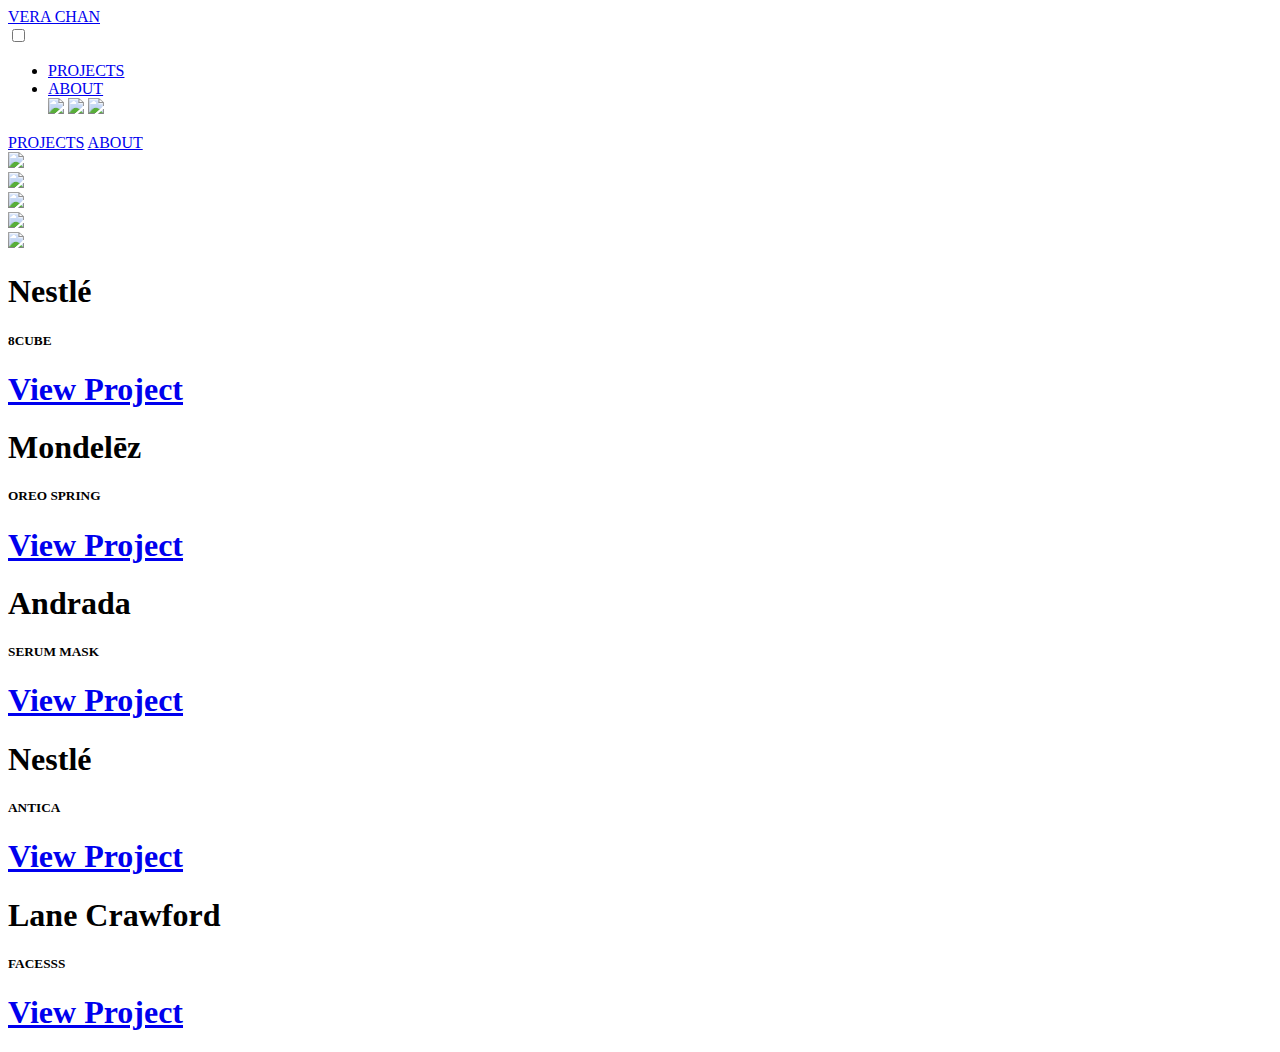
==== index.html @ fe0b2d96 "Add files via upload" ====
<!DOCTYPE html>
<html lang="en">

<head>
    <meta charset="utf-8">
    <meta name="viewport" content="width=device-width, initial-scale=1">
    <meta name="keywords" content="Vera Chan Design Portfolio">
    <meta name="description" content="Vera Chan Design Portfolio">
    <title> Vera Chan</title>
    <link rel="icon" href="img/thmb.png">
    <!-- CSS FILES -->
    <link rel="stylesheet" type="text/css" href="css/fullpage.css">
    <link rel="stylesheet" type="text/css" href="css/style.css">

    <!-- Global site tag (gtag.js) - Google Analytics -->
    <script async src="https://www.googletagmanager.com/gtag/js?id=UA-144193144-1"></script>
    <script>
        window.dataLayer = window.dataLayer || [];

        function gtag() {
            dataLayer.push(arguments);
        }
        gtag('js', new Date());

        gtag('config', 'UA-144193144-1');
    </script>

</head>

<body class="loading">
    <div class="navbar">
        <a href="/">
            <div class="logo1">VERA CHAN</div>
        </a>
        <input id="burger" type="checkbox" />

        <label for="burger">
            <span></span>
            <span></span>
            <span></span>
        </label>

        <nav>
            <ul>
            
                <li><a href="/projects">PROJECTS</a></li>
                <li><a href="/about" style="padding-bottom: 30%;">ABOUT</a></li>
                <a href="tel:+8613122324885"><img src="img/Asset%202.svg" style="height: 20px"></a>
                <a href="mailto:xie.willie@gmail.com"><img src="img/Asset%201.svg" style="height: 20px"></a>
                <a href="https://www.linkedin.com/in/williexie"><img src="img/Asset%203.svg" style="height: 20px"></a>
            </ul>
        </nav>



        <div class="topnav">

            <a href="\projects">PROJECTS</a>
            <a href="\about">ABOUT</a>

        </div>
    </div>



    <div id="fullpage">
        <div id="section1" class="section">
            <img class="fitimg" src="img/8cube/8cube01.jpg">
        </div>

        <div id="section2" class="section">
                <img class="fitimg" src="img/oreospring/CREDS_ORO0022_Oreo2020SpringLimitedPack_210120_JL-1-L.jpg">
        
        </div>

        <div id="section3" class="section">

                <img class="fitimg" src="img/andrada/andrada6.jpg">
         
        </div>
        <div id="section4" class="section">
  <img class="fitimg" src="img/antica/NESTLE_GELATO_IMPULSE_121219_JX.jpg">
            
        </div>
        <div id="section5" class="section">

                <img class="fitimg" src="img/faces/93fe1f53586325.593eb5f77c176.png">
          
        </div>
        <!--<div id="section6" class="section">

            <a href="\packaging" class="projectthmb6">
                <img class="fitimg" src="img/jl1.png">
            </a>

        </div>-->

    </div>
    <div class="projecttext">
        <div>
            <h1>
                Nestlé</h1>
            <h5>8CUBE</h5>
        </div>

        <a href="/8cube" class="bb">
            <h1>View Project</h1>
        </a>
    </div>
    <div class="projecttext2">
        <div>
            <h1>
                Mondelēz</h1>
            <h5>OREO SPRING</h5>
        </div>

        <a href="/oreospring" class="bb">
            <h1>View Project</h1>
        </a>
    </div>
    <div class="projecttext3">
        <div>
            <h1>
                Andrada</h1>
            <h5>SERUM MASK</h5>
        </div>

        <a href="/andrada" class="bb">
            <h1>View Project</h1>
        </a>
    </div>
    <div class="projecttext4">
        <div>
            <h1>
                Nestlé</h1>
            <h5>ANTICA</h5>
        </div>

        <a href="/antica" class="bb">
            <h1>View Project</h1>
        </a>
    </div>
    <div class="projecttext5">
        <div>
            <h1>
                Lane Crawford</h1>
            <h5>FACESSS</h5>
        </div>

        <a href="/facesss" class="bb">
            <h1>View Project</h1>
        </a>
    </div>
    <!--<div class="projecttext6">
        <h1>
            Miscellaneous</h1>
        <h5> PACKAGING DESIGN</h5>
        <div style="margin-top: -15px">
            <h2>Packaging / Manufacturing</h2>
        </div>
    </div>-->


    <script type="text/javascript" src="js/fullpage.min.js"></script>
    <script src="js/imagesloaded.pkgd.min.js" type="text/javascript"></script>


    <script>
        imagesLoaded('#section1', () => {
            document.body.classList.remove('loading');
        });
    </script>
    <script>
        var s = sessionStorage.getItem('state');

        var d = document.getElementById(s);
        d.className += " active";

        sessionStorage.clear();
    </script>
    <script>
        var myFullpage = new fullpage('#fullpage', {
            //Navigation
            menu: '#menu',
            lockAnchors: true,
            anchors: ['p1', 'p2', 'p3', 'p4', 'p5', 'p6'],
            navigation: true,
            navigationPosition: 'right',
            navigationTooltips: ['Project1', 'Project2', 'Project3', 'Project4'],
            showActiveTooltip: false,
            slidesNavigation: false,
            slidesNavPosition: 'bottom',

            //Scrolling
            css3: true,
            scrollingSpeed: 700,
            autoScrolling: true,
            fitToSection: true,
            fitToSectionDelay: 600,
            scrollBar: false,
            easing: 'easeInOutCubic',
            easingcss3: 'ease',
            loopBottom: false,
            loopTop: false,
            loopHorizontal: true,
            continuousVertical: false,
            continuousHorizontal: false,
            scrollHorizontally: false,
            interlockedSlides: false,
            dragAndMove: false,
            offsetSections: false,
            resetSliders: false,
            fadingEffect: false,
            normalScrollElements: '#element1, .element2',
            scrollOverflow: false,
            scrollOverflowReset: false,
            scrollOverflowOptions: null,
            touchSensitivity: 6,
            normalScrollElementTouchThreshold: 3,
            bigSectionsDestination: null,

            //Accessibility
            keyboardScrolling: true,
            animateAnchor: true,
            recordHistory: false,

            //Design
            controlArrows: true,
            verticalCentered: true,
            sectionsColor: [],
            fixedElements: '#header, .footer',
            responsiveWidth: 0,
            responsiveHeight: 0,
            responsiveSlides: false,
            parallax: false,
            parallaxOptions: {
                type: 'reveal',
                percentage: 62,
                property: 'translate'
            },

            //Custom selectors
            sectionSelector: '.section',
            slideSelector: '.slide',

            lazyLoading: true,

            //events
            onLeave: function(origin, destination, direction) {},
            afterLoad: function(origin, destination, direction) {},
            afterRender: function() {},
            afterResize: function(width, height) {},
            afterResponsive: function(isResponsive) {},
            afterSlideLoad: function(section, origin, destination, direction) {},
            onSlideLeave: function(section, origin, destination, direction) {}
        });
    </script>


</body></html>
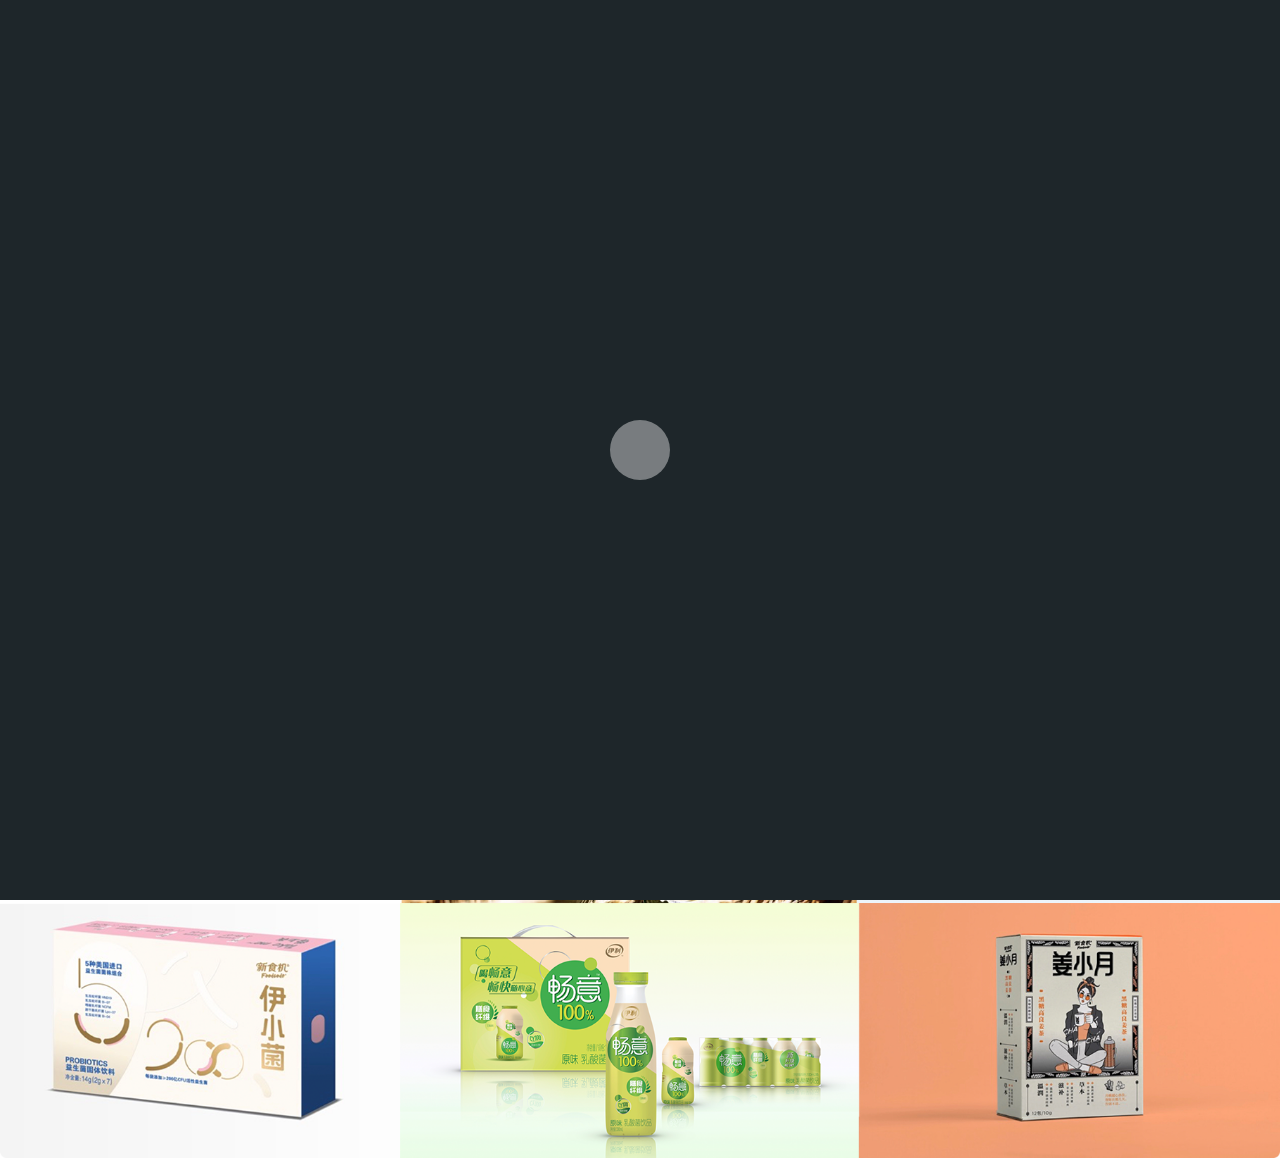
==== commit 8753f33b: "Add files via upload" ====
--- a/index.html
+++ b/index.html
@@ -12,7 +12,7 @@
     <link rel="stylesheet" type="text/css" href="css/fullpage.css">
     <link rel="stylesheet" type="text/css" href="css/style.css">
 
-    <!-- Global site tag (gtag.js) - Google Analytics -->
+    <!-- Global site tag (gtag.js) - Google Analytics 
     <script async src="https://www.googletagmanager.com/gtag/js?id=UA-144193144-1"></script>
     <script>
         window.dataLayer = window.dataLayer || [];
@@ -23,7 +23,7 @@
         gtag('js', new Date());
 
         gtag('config', 'UA-144193144-1');
-    </script>
+    </script>-->
 
 </head>
 
@@ -61,7 +61,9 @@
         </div>
     </div>
 
-
+<div class="desktoponly">
+    
+    </div>
 
     <div id="fullpage">
         <div id="section1" class="section">
@@ -79,12 +81,21 @@
          
         </div>
         <div id="section4" class="section">
+  <img class="fitimg" src="img/noc/Vera_Chan_Portfolio2019.024%20copy.jpeg">
+            
+        </div>
+        <!--<div id="section4" class="section">
   <img class="fitimg" src="img/antica/NESTLE_GELATO_IMPULSE_121219_JX.jpg">
             
-        </div>
+        </div>-->
         <div id="section5" class="section">
 
                 <img class="fitimg" src="img/faces/93fe1f53586325.593eb5f77c176.png">
+          
+        </div>
+        <div id="section6" class="section">
+
+                <img class="archive" src="img/archive.png">
           
         </div>
         <!--<div id="section6" class="section">
@@ -103,7 +114,7 @@
             <h5>8CUBE</h5>
         </div>
 
-        <a href="/8cube" class="bb">
+        <a href="\8cube" class="bb">
             <h1>View Project</h1>
         </a>
     </div>
@@ -114,7 +125,7 @@
             <h5>OREO SPRING</h5>
         </div>
 
-        <a href="/oreospring" class="bb">
+        <a href="\oreospring" class="bb">
             <h1>View Project</h1>
         </a>
     </div>
@@ -125,21 +136,32 @@
             <h5>SERUM MASK</h5>
         </div>
 
-        <a href="/andrada" class="bb">
+        <a href="\andrada" class="bb">
             <h1>View Project</h1>
         </a>
     </div>
     <div class="projecttext4">
+        <div>
+            <h1>
+                Yili</h1>
+            <h5>NOC</h5>
+        </div>
+
+        <a href="\noc" class="bb">
+            <h1>View Project</h1>
+        </a>
+    </div>
+    <!--<div class="projecttext4">
         <div>
             <h1>
                 Nestlé</h1>
             <h5>ANTICA</h5>
         </div>
 
-        <a href="/antica" class="bb">
-            <h1>View Project</h1>
-        </a>
-    </div>
+        <a href="\antica" class="bb">
+            <h1>View Project</h1>
+        </a>
+    </div>-->
     <div class="projecttext5">
         <div>
             <h1>
@@ -147,10 +169,11 @@
             <h5>FACESSS</h5>
         </div>
 
-        <a href="/facesss" class="bb">
-            <h1>View Project</h1>
-        </a>
-    </div>
+        <a href="\facesss" class="bb">
+            <h1>View Project</h1>
+        </a>
+    </div>
+
     <!--<div class="projecttext6">
         <h1>
             Miscellaneous</h1>
--- a/css/style.css
+++ b/css/style.css
@@ -0,0 +1,1105 @@
+html, body {
+  margin: 0;
+  padding: 0;
+    top: 0;
+    left: 0;
+    right: 0;
+    bottom: 0;
+  height: 100%;
+
+    
+}
+
+/* poppins-200 - latin */
+@font-face {
+  font-family: 'Poppins';
+  font-style: normal;
+  font-weight: 200;
+  src: local('Poppins ExtraLight'), local('Poppins-ExtraLight'),
+       url('../fonts/poppins-v6-latin-200.woff2') format('woff2'), /* Chrome 26+, Opera 23+, Firefox 39+ */
+       url('../fonts/poppins-v6-latin-200.woff') format('woff'); /* Chrome 6+, Firefox 3.6+, IE 9+, Safari 5.1+ */
+}
+/* poppins-regular - latin */
+@font-face {
+  font-family: 'Poppins';
+  font-style: normal;
+  font-weight: 400;
+  src: local('Poppins Regular'), local('Poppins-Regular'),
+       url('../fonts/poppins-v6-latin-regular.woff2') format('woff2'), /* Chrome 26+, Opera 23+, Firefox 39+ */
+       url('../fonts/poppins-v6-latin-regular.woff') format('woff'); /* Chrome 6+, Firefox 3.6+, IE 9+, Safari 5.1+ */
+}
+/* poppins-700 - latin */
+@font-face {
+  font-family: 'Poppins';
+  font-style: normal;
+  font-weight: 700;
+  src: local('Poppins Bold'), local('Poppins-Bold'),
+       url('../fonts/poppins-v6-latin-700.woff2') format('woff2'), /* Chrome 26+, Opera 23+, Firefox 39+ */
+       url('../fonts/poppins-v6-latin-700.woff') format('woff'); /* Chrome 6+, Firefox 3.6+, IE 9+, Safari 5.1+ */
+}
+
+a{
+    -webkit-touch-callout: none;
+    -webkit-user-select: none;
+    -khtml-user-select: none;
+    -moz-user-select: none;
+    -ms-user-select: none;
+    user-select: none;
+    -webkit-tap-highlight-color: transparent;
+}
+
+.loading{
+    transition-delay: 0.4s;
+    transition: 0.4s ease-in-out;
+}
+.loading::before {
+	content: '';
+	position: fixed;
+	z-index: 100000;
+	top: 0;
+	left: 0;
+	width: 100%;
+	height: 100%;
+	background-color: #1e262a;
+    transition: 0.4s ease-in-out;
+}
+
+.loading::after {
+	content: '';
+	position: fixed;
+	z-index: 100000;
+	top: 50%;
+	left: 50%;
+	width: 60px;
+	height: 60px;
+	margin: -30px 0 0 -30px;
+	pointer-events: none;
+	border-radius: 50%;
+	opacity: 0.4;
+	background: #fff;
+	animation: loaderAnim 0.7s linear infinite alternate forwards;
+    transition: 0.4s ease-in-out;
+}
+
+@keyframes loaderAnim {
+	to {
+		opacity: 1;
+		transform: scale3d(0.5,0.5,1);
+	}
+}
+
+body {
+   background-color: #f6511d;
+}
+::-webkit-scrollbar { width: 0 !important }
+p{
+    font-family: 'Poppins', sans-serif;
+    font-size: 1.4em;
+    font-weight: 600;
+    letter-spacing: 3px;
+    color: #fff;
+    display: inline-flex;
+}
+
+.logo1{
+    font-family: 'Poppins', sans-serif;
+    font-size: 2em;
+    font-weight: 700;
+    letter-spacing: 3px;
+    color: rgba(255,255,255,1);
+    display: inline-flex;
+    position: fixed;
+    top: 33px; 
+    left: 10%;
+    z-index: 1020;
+    text-shadow: 0 0 5px rgba(0, 0, 0, 0.3);
+}
+.logo1:hover{
+    color: rgba(255,255,255,1);
+
+}
+
+h1{
+    font-family: 'Poppins', sans-serif;
+    font-size: 1.4em;
+    font-weight: 600;
+    letter-spacing: 2px;
+    color:rgba(255,255,255,0.3);
+    display: inline;
+}
+
+h2{
+    font-family: 'Poppins', sans-serif;
+    font-size: 0.8em;
+    font-weight: 400;
+    color: rgba(255,255,255,0.6);
+    letter-spacing: 0.5px;
+}
+h3{
+    font-family: 'Poppins', sans-serif;
+    font-size: 1.2em;
+    font-weight: 300;
+    letter-spacing: 2px;
+    color: #fff;
+    opacity: 0.5;
+    padding: 0;
+}
+h4{
+    font-family: 'Poppins', sans-serif;
+    font-size: 1em;
+    font-weight: 500;
+    letter-spacing: 1px;
+    color: #fff;
+}
+h5{
+    font-family: 'Poppins', sans-serif;
+    font-size: 1.4em;
+    font-weight: 100;
+    letter-spacing: 2px;
+    color:rgba(255,255,255,1);
+    display: inline;
+}
+h6{
+    font-family: 'Poppins', sans-serif;
+    font-size: 0.9em;
+    font-weight: 100;
+    letter-spacing: 1px;
+    color:rgba(255,255,255,0.8);
+    line-height: 0px;
+    margin-top: 20px;
+}
+    h7{
+    font-family: 'Poppins', sans-serif;
+    font-size: 1.5em;
+    font-weight: 700;
+    letter-spacing: 1px;
+    color:rgba(255,255,255,0.3);
+    display: inline;
+     
+}
+    h8{
+    font-family: 'Poppins', sans-serif;
+    font-size: 1.5em;
+    font-weight: 700;
+    letter-spacing: 1px;
+    color:rgba(255,255,255,1);
+    display: inline;
+    
+        
+}
+h9{
+    font-family: 'Poppins', sans-serif;
+    font-size: 1.8em;
+    font-weight: 700;
+    color: rgba(255,255,255,0.9);
+    letter-spacing: 1px;
+}
+h10{display: block;
+    font-family: 'Poppins', sans-serif;
+    font-size: 1.4em;
+    font-weight: 100;
+    color: rgba(255,255,255,0.7);
+    letter-spacing: 1px;
+}
+a{
+    font-family: 'Open Sans', sans-serif;
+    text-decoration: none
+}
+p{font-family: 'Poppins', sans-serif;
+    font-size: 1em;
+    font-weight: 100;
+    letter-spacing: 1px;
+    color: #fff;}
+.navbar{
+    position: fixed;
+    z-index: 999;
+    width: 100%;
+    height: 100px;
+    transition: 0.2s ease-in-out;
+    display: flex;
+    flex-direction: row;
+    align-items: center;
+
+background: linear-gradient(180deg, rgba(0,0,0,0.3) 0%, rgba(0,0,0,0) 100%);
+
+}
+.scroll{
+    position: fixed;
+    z-index: 999;
+    width: 100%;
+    height: 100px;
+    display: flex;
+    align-items: center;
+background: linear-gradient(180deg, rgba(0,0,0,0.3) 0%, rgba(0,0,0,0) 100%);
+
+
+}
+.topnav {
+position: fixed;
+    padding-top: 5px;
+    background-color: none;
+    overflow: hidden;
+    display: none;
+  align-items: center;
+  justify-content: center;
+    z-index: 100;
+    left: 0;
+    right: 0;
+    
+}
+
+/* Style the links inside the navigation bar */
+.topnav a {
+    font-family: 'Poppins', sans-serif;
+    color: #eee;
+    text-align: center;
+    padding-left: 50px;
+    text-decoration: none;
+    font-size: 21px;
+    font-weight: 400;
+    letter-spacing: 1.5px;
+    text-shadow: 0 0 5px rgba(0, 0, 0, 0.3);
+}
+
+/* Change the color of links on hover */
+.topnav a:hover {
+    color: white;
+    
+}
+
+/* Add a color to the active/current link */
+.topnav a.active {
+    color: white;
+    font-weight: 400;
+}
+
+
+body input + label {
+  position: fixed;
+  top: 40px;
+  right: 8%;
+  height: 40px;
+  width: 35px;
+  z-index: 15;
+    -webkit-touch-callout: none;
+    -webkit-user-select: none;
+    -khtml-user-select: none;
+    -moz-user-select: none;
+    -ms-user-select: none;
+    -user-select: none;
+    -webkit-tap-highlight-color: transparent;
+}
+body input{
+    opacity: 0;
+    position: relative;
+}
+body label span {
+  display: block;
+  width: 30px;
+  height: 2px;
+  margin-bottom: 6px;
+  position: relative;
+  
+  background: #cdcdcd;
+  border-radius: 0px;
+  
+  z-index: 15;
+  
+  transform-origin: 4px 0px;
+  
+  transition: transform 0.5s cubic-bezier(0.77,0.2,0.05,1.0),
+              background 0.5s cubic-bezier(0.77,0.2,0.05,1.0),
+              opacity 0.55s ease;
+}
+body input + label span:first-child {
+  transform-origin: 0% 0%;
+}
+body input + label span:last-child(2) {
+  transform-origin: 0% 100%;
+}
+body label:hover {
+  cursor: pointer;
+}
+body input:checked + label span {
+  opacity: 1;
+  transform: rotate(45deg) translate(0px, -4px);
+    background: rgb(100,100,100);
+}
+body input:checked + label span:nth-last-child(2) {
+  opacity: 0;
+  transform: rotate(0deg) scale(0.2, 0.2);
+}
+body input:checked + label span:nth-last-child(1) {
+   transform: rotate(-45deg) translate(0, -1px);
+}
+body input ~ nav {
+  background: transparent;
+  position: fixed;
+  top: 0;
+  left: 0;
+  width: 100%;
+  height: 80px;
+  z-index: 9;
+  transition: .4s;
+  transition-delay: 0s;
+  overflow: hidden;
+}
+body input ~ nav > ul {
+  text-align: right;
+  position: absolute;
+    padding: 0;
+    list-style-type: none;
+  top: 25%;
+  right: 8%;
+  z-index: 1;
+}
+body input ~ nav > ul > li {
+  opacity: 0;
+  transition: .5s;
+  transition-delay: 0s;
+}
+
+body input ~ nav > ul > a {
+  opacity: 0;
+    display: none;
+    padding: 12px;
+}
+body input ~ nav > ul > li > a {
+  
+  color: transparent;
+  font-family: 'Poppins', sans-serif;
+    font-size: 2.2em;
+    font-weight: 500;
+    letter-spacing: 2px;
+    -webkit-text-stroke: 0.5px #f9f9f9;
+  display: none;
+  padding: 15px;
+}
+
+body input ~ nav > ul > li > .checked {
+  
+  color: #fff;
+  font-family: 'Poppins', sans-serif;
+    font-size: 2.2em;
+    font-weight: 500;
+    letter-spacing: 2px;
+    -webkit-text-stroke: 0.5px #fff;
+  display: none;
+  padding: 15px;
+}
+body input:checked ~ nav {
+  height: 100%;
+  transition-delay: 0s;
+    background: rgba(12,15,17,0.9);
+}
+body input:checked ~ nav > ul > li {
+  opacity: 1;
+  transition-delay: .3s;
+}
+body input:checked ~ nav > ul > a {
+  opacity: 1;
+    display: inline-block;
+    transition: 0.3s;
+  transition-delay: .5s;
+}
+body input:checked ~ nav > ul > li > a {
+  display: block;
+  transition-delay: .3s;
+}
+
+@media only screen and (min-width: 968px) {
+
+
+    .logo1{
+    
+    left: 8%;
+    
+}
+    
+    body input + label 
+    {
+        display: none;
+    }
+    
+    body input ~ nav > ul {
+        display: none;
+    }
+  .topnav {
+      position: fixed;
+      display: flex;
+      justify-content: flex-end;
+      align-items: center;
+    background-color: none;
+    overflow: hidden;
+    z-index: 100;
+      right: 6%;
+    }
+    
+      .topnav a{ float: left;
+    text-shadow: 0 0 5px rgba(0, 0, 0, 0.3);}
+    
+}
+.intro-thumb {
+  display: block;
+  height: 25vh;
+  width: 100%;
+  position: relative;
+}
+
+.full {
+  display: block;
+  position: absolute;
+  top: 0;
+  right: 0;
+  bottom: 0;
+  left: 0;
+  background-position: center center;
+  background-size: cover;
+}
+
+.archive {
+  display: block;
+  position: absolute;
+  top: 0;
+  right: 0;
+  bottom: 0;
+  left: 0;
+  margin: auto;
+  width: 100vw;
+}
+
+a.back {
+  color: aqua;
+  position: absolute;
+  top: 10px;
+  left: 10px;
+}
+
+.cinfo {
+   display: block;
+  position: absolute;
+  top: 70%;
+  left: 50%;
+  transform: translate(-50%, -50%);
+    width: 80%;
+}
+.contact{
+    display: none;
+}
+.section{
+position: relative;
+}
+
+.fitimg{
+  width: 100%;
+  height: 100%;
+    object-fit: contain;
+    object-position: center;
+  transition: .7s cubic-bezier(0.22, 0.61, 0.36, 1);
+}
+
+.fitimg:hover{
+  transform: scale(1.02);
+}
+
+.bgimg1, .bgimg2, .bgimg3, .bgimg5, .bgimg6{
+    top: 0;
+    position: fixed;
+    height: 100%;
+    width: 100%;
+    object-fit: contain;
+    opacity: 0;
+    z-index: -1;
+    transition: all 0.8s ease-in-out;
+    transform: scale(1.0);
+}
+    .bgimg4{
+    top: 0;
+    position: fixed;
+    height: 90%;
+    width: 100%;
+    object-fit: cover;
+opacity: 0;
+    z-index: -1;
+    transition: all 0.8s ease-in-out;
+    transform: scale(1.0);
+}
+
+
+.award{
+position: absolute;
+    right: 15px;
+    bottom: 15px;
+    z-index: 1;
+    height: auto;
+    width: 70px;
+}
+.project{
+    height: 100%;
+    display: grid;
+    grid-template-columns: repeat(10, 1fr);
+    grid-template-rows: repeat(10, 1fr);
+}
+
+.projectthmb{
+    grid-column: 2 / 10;
+    grid-row: 3 / 8;
+ 
+    opacity: 1;
+
+    overflow: hidden;
+}
+
+.projectthmb2{
+grid-column: 2 / 10;
+    grid-row: 3 / 8;
+    box-shadow: 10px 10px 25px rgba(0, 0, 0, 0.4);
+    opacity: 0.2;
+       transition: all 1s ease-out;
+    -webkit-transition: all 1s ease-out;
+    transform: scale(0.95);
+    overflow: hidden;
+}
+
+.projectthmb3{
+grid-column: 2 / 10;
+    grid-row: 3 / 8;
+    box-shadow: 10px 10px 25px rgba(0, 0, 0, 0.4);
+    opacity: 0.2;
+       transition: all 1s ease-out;
+    -webkit-transition: all 1s ease-out;
+    transform: scale(0.95);
+    overflow: hidden;
+}
+
+.projectthmb4{
+grid-column: 2 / 10;
+    grid-row: 3 / 8;
+
+    box-shadow: 10px 10px 25px rgba(0, 0, 0, 0.4);
+    opacity: 0.2;
+       transition: all 1s ease-out;
+    -webkit-transition: all 1s ease-out;
+   transform: scale(0.95);
+    overflow: hidden;
+}
+
+.projectthmb5{
+grid-column: 2 / 10;
+    grid-row: 3 / 8;
+    background-position: center;
+    background-size: cover;
+    background-repeat: no-repeat;
+    box-shadow: 10px 10px 25px rgba(0, 0, 0, 0.4);
+    opacity: 0.2;
+       transition: all 1s ease-out;
+    -webkit-transition: all 1s ease-out;
+transform: scale(0.95);
+    overflow: hidden;
+}
+
+.projectthmb6{
+grid-column: 2 / 10;
+    grid-row: 3 / 8;
+    background-position: center;
+    background-size: cover;
+    background-repeat: no-repeat;
+    box-shadow: 10px 10px 25px rgba(0, 0, 0, 0.4);
+    opacity: 0.2;
+       transition: all 1s ease-out;
+    -webkit-transition: all 1s ease-out;
+ transform: scale(0.95);
+    overflow: hidden;
+}
+
+.projecttext, .projecttext2, .projecttext3, .projecttext4,
+.projecttext5, .projecttext6{
+    width: 100%;
+    text-align: center;
+    position: absolute;
+    padding-left: 8%;
+    bottom: 10%;
+    left: -10px;
+    opacity: 0;
+   transition: all 0.5s ease-out;
+    -webkit-transition: all 0.5s ease-out;
+  
+}
+
+.fp-viewing-p1 .projecttext{
+    left: 10px;
+    opacity: 1;
+    z-index: 1000;
+}
+
+.fp-viewing-p1 .projectthmb{
+    opacity: 1;
+    margin: 0;
+
+}
+
+.fp-viewing-p2 .projecttext2{
+    left: 10px;
+    opacity: 1;
+     transition-delay: 0.2s;
+    z-index: 1000;
+}
+
+.fp-viewing-p2 .projecttext{
+    left: 30px;
+    opacity: 0;
+}
+
+.fp-viewing-p2 .projectthmb2{
+    opacity: 1;
+   transform: scale(1);
+
+}
+
+
+.fp-viewing-p3 .projecttext3{
+    left: 10px;
+    opacity: 1;
+     transition-delay: 0.2s;
+    z-index: 1000;
+}
+
+.fp-viewing-p3 .projecttext2{
+    left: 30px;
+    opacity: 0;
+}
+.fp-viewing-p3 .projectthmb3{
+    opacity: 1;
+   transform: scale(1);
+}
+
+.fp-viewing-p4 .projecttext4{
+    left: 10px;
+    opacity: 1;
+     transition-delay: 0.2s;
+    z-index: 1000;
+}
+
+.fp-viewing-p4 .projecttext3{
+    left: 30px;
+    opacity: 0;
+}
+.fp-viewing-p4 .projectthmb4{
+    opacity: 1;
+transform: scale(1);
+}
+
+.fp-viewing-p5 .projecttext5{
+    left: 10px;
+    opacity: 1;
+     transition-delay: 0.2s;
+    z-index: 1000;
+}
+
+.fp-viewing-p5 .projecttext4{
+    left: 30px;
+    opacity: 0;
+}
+.fp-viewing-p5 .projectthmb5{
+    opacity: 1;
+  transform: scale(1);
+}
+
+.fp-viewing-p6 .projecttext6{
+    left: 10px;
+    opacity: 1;
+     transition-delay: 0.2s;
+    z-index: 1000;
+}
+
+.fp-viewing-p6 .projecttext5{
+    left: 30px;
+    opacity: 0;
+}
+.fp-viewing-p6 .projectthmb6{
+    opacity: 1;
+transform: scale(1);
+}
+.fp-viewing-p6 .bgimg6{
+    opacity:0.05;
+    transform: scale(1);
+}
+
+.gmask{
+ 
+    height: 50vh;
+}
+
+.emthmb{
+    position: absolute;
+    margin-top: -10%; 
+    width: 100% ;
+}
+
+
+
+@media only screen and (min-width: 968px) {
+    
+    .cinfo {
+   display: block;
+  position: absolute;
+  top: 55%;
+  left: 47%;
+  
+    width: 60%;
+}
+        .cinfo a{
+   display: block;
+margin: 0px 0px 0px 0px;
+}
+    .project{
+    height: 100vh;
+    display: grid;
+    grid-template-columns: repeat(10, 1fr);
+    grid-template-rows: repeat(10, 1fr);
+}
+    
+    .projectthmb {
+    grid-column: 1 / 10;
+    grid-row: 1 / 10;
+     
+  overflow: hidden;
+  min-width: 0;
+  min-height: 0;
+    }
+    .projectthmb2{
+    grid-column: 4 / 10;
+    grid-row: 3 / 10;
+        display: flex;
+  overflow: hidden;
+  min-width: 0;
+  min-height: 0;
+    }
+    .projectthmb3{
+    grid-column: 4 / 10;
+    grid-row: 3 / 10;
+        display: flex;
+  overflow: hidden;
+  min-width: 0;
+  min-height: 0;
+    }
+    .projectthmb4{
+    grid-column: 4 / 10;
+    grid-row: 3 / 10;
+       display: flex;
+  overflow: hidden;
+  min-width: 0;
+  min-height: 0;
+    }
+    .projectthmb5{
+    grid-column: 4 / 10;
+    grid-row: 3 / 10;
+       display: flex;
+  overflow: hidden;
+  min-width: 0;
+  min-height: 0;
+    }
+    .projectthmb6{
+    grid-column: 4 / 10;
+    grid-row: 3 / 10;
+       display: flex;
+  overflow: hidden;
+  min-width: 0;
+  min-height: 0;
+    }
+
+   .fitimg {
+  flex: 0 0 100%;
+  min-width: 0;
+  object-fit: cover;
+       object-position: top;
+
+	transition: .7s cubic-bezier(0.22, 0.61, 0.36, 1);
+
+}
+
+    .bgimg1, .bgimg2, .bgimg3, .bgimg5{
+    
+    height: 100%;
+    width: 100%;
+    object-fit: cover;
+
+}
+    .bgimg4{
+    
+    height: 100%;
+    width: 100%;
+    object-fit: cover;
+
+}
+    .bgimg6{
+    
+    height: 140%;
+    width: 110%;
+    object-fit: cover;
+}
+    .award{
+position: absolute;
+    right: 20px;
+    bottom: 20px;
+    z-index: 1;
+    height: auto;
+    width: 100px;
+    
+}
+    .gmask{
+
+        height: 100vh;}
+    
+    .emthmb{
+    position: absolute;
+    margin-top: -3%; 
+    width: 55% ;
+        margin-left: 25%
+}
+  
+.projecttext, .projecttext2, .projecttext3, .projecttext4, .projecttext5, .projecttext6{
+    width: 85%;
+    position: absolute;
+    text-align: left;
+    bottom: 2%;
+    opacity: 0;
+   transition: all 0.5s ease-out;
+    -webkit-transition: all 0.5s ease-out;
+    z-index: 100;
+    background-color: rgba(10,18,22,0);
+    display: flex;
+    justify-content: space-between;
+    
+}
+    
+    h1{
+    font-family: 'Poppins', sans-serif;
+    font-size: 2em;
+    font-weight: 500;
+    letter-spacing: 2px;
+    color:#fff;
+        line-height: 0.5em;
+     text-shadow: 0 0 5px rgba(0, 0, 0, 0.3);   
+}
+
+h2{
+    font-family: 'Poppins', sans-serif;
+    font-size: 1em;
+    font-weight: 400;
+    color: #fff;
+    letter-spacing: 0.5px;
+}
+    h5{
+    font-family: 'Poppins', sans-serif;
+    font-size: 3.5em;
+    font-weight: 700;
+    letter-spacing: 2px;
+    color:rgba(255,255,255,1);
+        line-height: 1.2em;
+    display: block;
+        margin-top: 0;
+        margin-bottom: 50px;
+    text-shadow: 0 0 5px rgba(0, 0, 0, 0.3);
+     
+}
+    h7{
+    font-family: 'Poppins', sans-serif;
+    font-size: 2em;
+    font-weight: 700;
+    letter-spacing: 1px;
+    color:rgba(255,255,255,0.3);
+    display: inline;
+     
+}
+    h8{
+    font-family: 'Poppins', sans-serif;
+    font-size: 1.2em;
+    font-weight: 400;
+    letter-spacing: 1px;
+    color:rgba(255,255,255,1);
+    display: inline;
+     
+}
+    h9{
+    font-family: 'Poppins', sans-serif;
+    font-size: 2.5em;
+    font-weight: 700;
+    color: rgba(255,255,255);
+    letter-spacing: 1px;
+}
+h10{
+    font-family: 'Poppins', sans-serif;
+    font-size: 2.5em;
+    font-weight: 100;
+    color: rgba(255,255,255,0.6);
+    letter-spacing: 1px;
+}
+    
+    .cv{
+    position: absolute;
+  top: 50%;
+  left: 50%;
+  transform: translate(-50%, -50%);
+  padding: 0;
+width: 99%;
+}
+    .contact{
+        display: block;
+        margin-top: 10%;
+        line-height: 3em;
+    }
+}
+
+.splitgrid > ul {
+  display: grid;
+  grid-template-columns: repeat(auto-fit, minmax(320px, 1fr));
+    margin: 0 auto;
+    list-style-type: none;
+    overflow: hidden;
+    padding: 0;
+}
+
+.splitgrid > ul > li{
+
+height: auto;
+    overflow: hidden;
+    min-height: 55vh;
+}
+
+.cgrid {
+  display: grid;
+  grid-template-columns: repeat(auto-fit, minmax(300px, 1fr));
+grid-auto-rows: 1fr;
+margin: 0 auto;
+    padding: 0;
+    list-style: none;
+    grid-column-gap: 0%;
+    grid-row-gap: 0;
+    margin-bottom: 0;
+}
+
+.cgrid > li > img{
+    height: 100%;
+    width: 100%;
+    object-fit: cover;
+}
+@media only screen and (min-width: 968px) {
+    .cgrid {
+    grid-column-gap: 0;
+}
+}
+.cv{ 
+    
+    padding: 20px 0px 0px 40px;
+}
+
+.button1 {
+    display: inline-block;
+    padding: 0.75em 1.5em;
+    border: 1px solid #fff;
+    background-color: none;
+    text-decoration: none;
+    color: white;
+    font-weight: 700;
+}
+/* Sweep To Right */
+.hvr-sweep-to-right {
+  display: inline-block;
+  vertical-align: middle;
+  -webkit-transform: perspective(1px) translateZ(0);
+  transform: perspective(1px) translateZ(0);
+  box-shadow: 0 0 1px rgba(0, 0, 0, 0);
+  position: relative;
+  -webkit-transition-property: color;
+  transition-property: color;
+  -webkit-transition-duration: 0.3s;
+  transition-duration: 0.3s;
+}
+.hvr-sweep-to-right:before {
+  content: "";
+  position: absolute;
+  z-index: -1;
+  top: 0;
+  left: 0;
+  right: 0;
+  bottom: 0;
+  background: #fff;
+  -webkit-transform: scaleX(0);
+  transform: scaleX(0);
+  -webkit-transform-origin: 0 50%;
+  transform-origin: 0 50%;
+  -webkit-transition-property: transform;
+  transition-property: transform;
+  -webkit-transition-duration: 0.3s;
+  transition-duration: 0.3s;
+  -webkit-transition-timing-function: ease-out;
+  transition-timing-function: ease-out;
+}
+.hvr-sweep-to-right:hover, .hvr-sweep-to-right:focus, .hvr-sweep-to-right:active {
+  color: #161C1F;
+}
+.hvr-sweep-to-right:hover:before, .hvr-sweep-to-right:focus:before, .hvr-sweep-to-right:active:before {
+  -webkit-transform: scaleX(1);
+  transform: scaleX(1);
+}
+.headerimg{
+    height: 95vh;
+    width: 100%;
+    object-fit: cover;
+
+}
+.contentimg{
+    height: auto;
+    width: 100%;
+    object-fit: cover;
+    margin: 0 auto;
+    margin-bottom: 0;
+}
+.contentimg2{
+    height: auto;
+    width: 100%;
+    object-fit: cover;
+    margin: 0 auto;
+    margin: 0;
+}
+.vid{
+   height: auto;
+    max-width: 100%;
+    object-fit: cover;
+    margin: 0 auto;
+    margin-bottom: 1em;
+}
+.gridimg{
+    max-height: 100%;
+    max-width: 100%;
+    object-fit: cover;
+    margin: 0 auto;
+}
+
+
+.bb {
+  color: #fff;
+  text-transform: uppercase;
+  text-decoration: none;
+  letter-spacing: 0.15em;
+  display: inline-block;
+  padding: 35px 0px;
+  position: relative;
+}
+.bb:after {    
+  background: none repeat scroll 0 0 transparent;
+  bottom: 50%;
+  content: "";
+  display: block;
+  height: 2px;
+  left: 50%;
+  position: absolute;
+  background: #fff;
+  transition: width 0.3s ease 0s, left 0.3s ease 0s;
+  width: 0;
+}
+.bb:hover:after { 
+  width: 100%; 
+  left: 0; 
+}